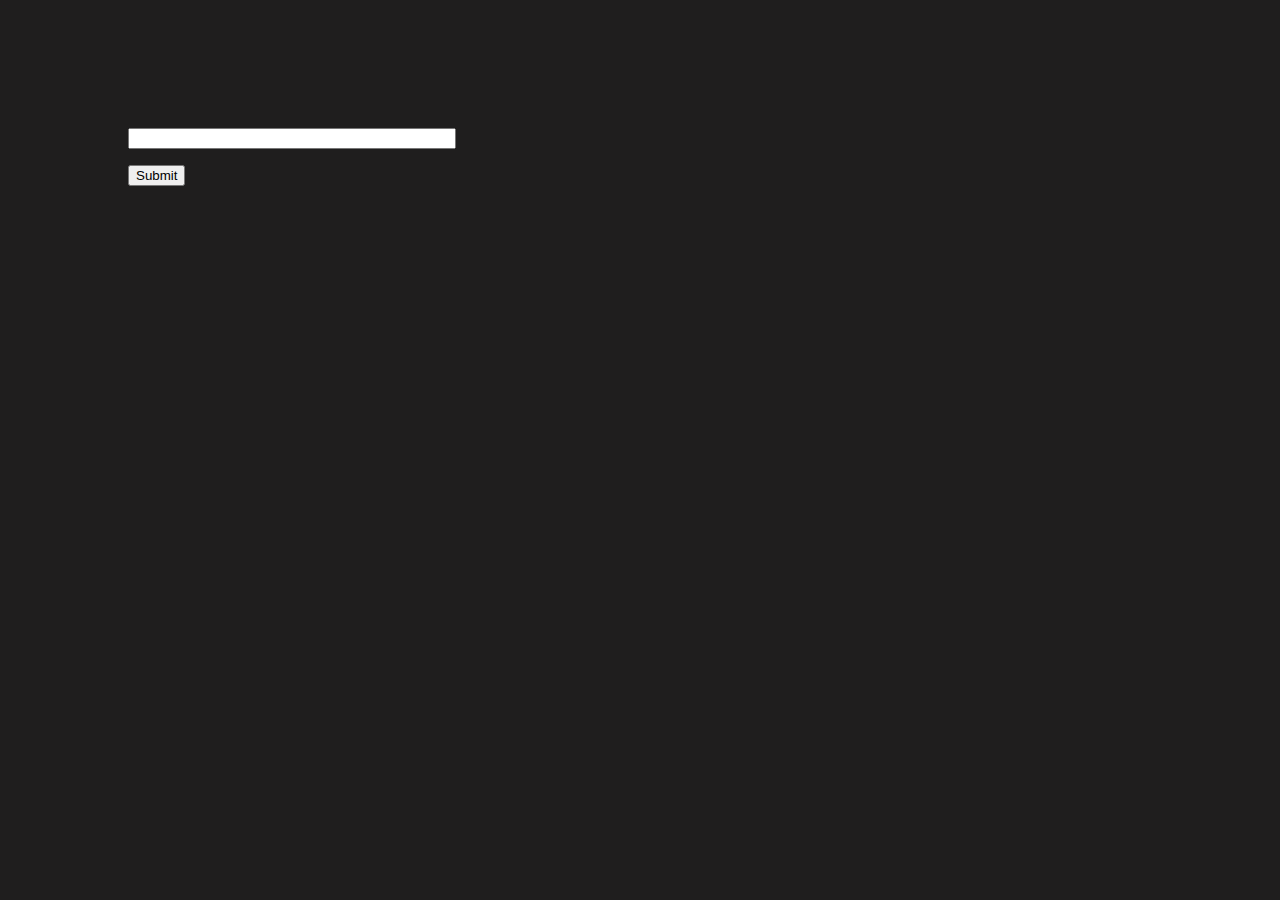
==== index.html @ 174a8431 "finished for the day" ====
<!DOCTYPE html>
<html lang="en">
<head>
    <meta charset="UTF-8">
    <meta name="viewport" content="width=device-width, initial-scale=1.0">
    <title>HTML Forms</title>
    <link rel="stylesheet" href="styles.css">
</head>
<body>
    <form method="GET" action="index.html">
        <input type="text" name="user-name" />
        <button type="submit">Submit</button>
    </form>
</body>
</html>
---- styles.css ----
body{
    background-color: rgb(31,30,30);
    margin: 8rem;
}

input{
    width: 20rem;
    display: block;
    margin-bottom: 1rem;
}

button{
    display:block;
}
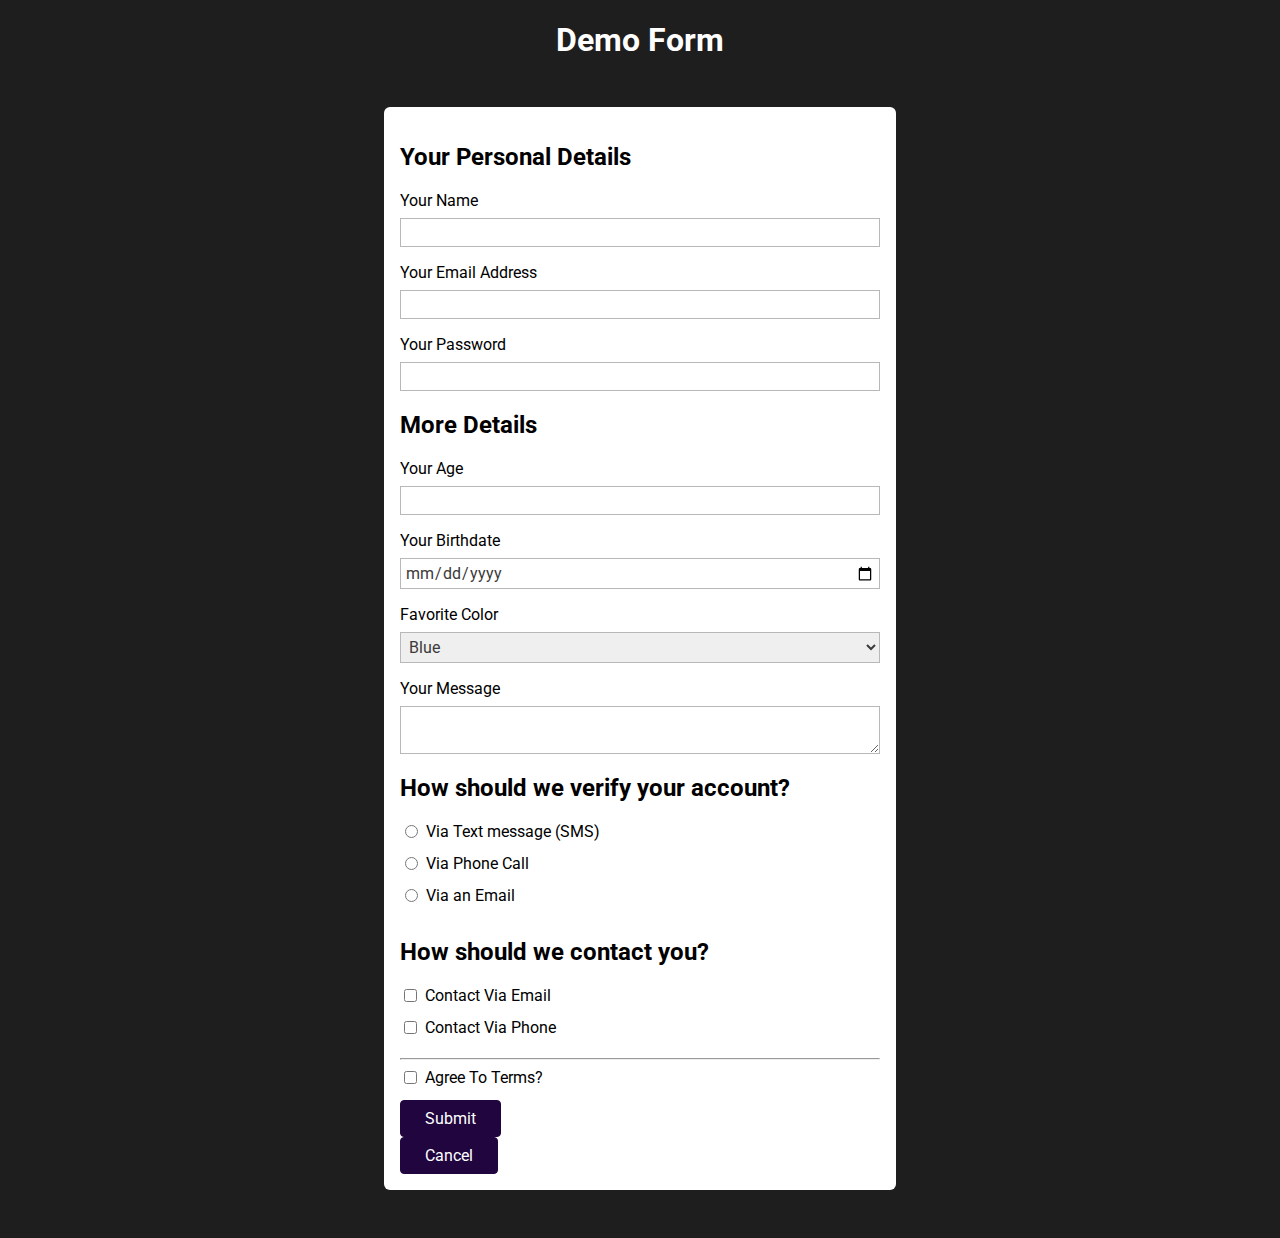
==== commit 5ea319c2: "form challenge" ====
--- a/index.html
+++ b/index.html
@@ -4,12 +4,105 @@
     <meta charset="UTF-8">
     <meta name="viewport" content="width=device-width, initial-scale=1.0">
     <title>HTML Forms</title>
+    <link rel="preconnect" href="https://fonts.googleapis.com">
+    <link rel="preconnect" href="https://fonts.gstatic.com" crossorigin>
+    <link href="https://fonts.googleapis.com/css2?family=Krub:ital,wght@0,600;1,300&family=Roboto:wght@400;700&family=Zilla+Slab:ital,wght@1,700&display=swap" rel="stylesheet">
     <link rel="stylesheet" href="styles.css">
 </head>
 <body>
-    <form method="GET" action="index.html">
-        <input type="text" name="user-name" />
-        <button type="submit">Submit</button>
-    </form>
+    <header>
+        <h1>Demo Form</h1>
+    </header>
+    <main>
+        <form method="GET" action="index.html">
+            <section>
+                <h2>Your Personal Details</h2>
+                <ul>
+                    <li>
+                        <label for="username" >Your Name</label>
+                        <input type="text" id="username" name="user-name" required/>
+                    </li>
+                    <li>
+                        <label for="useremail">Your Email Address</label>
+                        <input type='email' name="user-email" id="useremail" required>
+                    </li>
+                    <li>
+                       <label for="userpassword">Your Password</label>
+                        <input type='password' name="user-password" id="userpassword" required minlength="7" max="16">
+                    </li>
+                </ul>
+            </section>
+            <section>
+                <h2>More Details</h2>
+                <ul>
+                    <li>
+                        <label for="userage">Your Age</label>
+                        <input type='number' name="user-age" id="userage" min="1" max="115" step="1" required>
+                    </li>
+                    <li>
+                        <label for="userbirthdate">Your Birthdate</label>
+                        <input type="date" name="user-birthdate" id="userbirthdate" min="1921-01-01" max="2003-01-01">            
+                    </li>
+                    <li>
+                        <label for="favoritecolor">Favorite Color</label>
+                        <select name="favorite-color" id="favoritecolor">
+                            <option>Blue</option>
+                            <option>Black</option>
+                            <option>Red</option>
+                        </select>            
+                    </li>
+                </ul>
+                </section>
+
+                <section>
+                    <label for="message">Your Message</label>
+                    <textarea id="message" name='message'></textarea>            
+                </section>
+                
+                <section>
+                    <h2>How should we verify your account?</h2>
+                    <ul>
+                        <li class="form-control-inline">
+                            <input type="radio" name="verification-type" id='verify-text-message' value="text" />
+                            <label for="verify-text-message">Via Text message (SMS)</label>
+                        </li>
+                        <li class="form-control-inline">
+                            <input type="radio" name="verification-type" id='verify-phone' value="phone" />
+                            <label for="verify-phone">Via Phone Call</label>
+                        </li>
+                        <li class="form-control-inline">
+                            <input type="radio" name="verification-type" id='verify-email' value="email" />
+                            <label for="verify-email">Via an Email</label>
+                        </li>
+                    </ul>
+                </section>
+                <section>
+                    <h2>How should we contact you?</h2>
+                    <ul>
+                        <li class="form-control-inline">
+                            <input type="checkbox" id="contact-email" name="contact" value="email">
+                            <label for="contact-email">Contact Via Email</label>
+                        </li>
+                        <li class="form-control-inline">
+                            <input type="checkbox" id="contact-phone" name="contact" value="phone">
+                            <label for="contact-phone">Contact Via Phone</label>
+                        </li>
+                    </ul>
+                </section>
+
+                <hr />
+
+                <section>
+                    <div class="form-control-inline">
+                        <input type="checkbox" id="agree-terms" name="terms">
+                        <label for="agree-terms">Agree To Terms?</label>
+                    </div>
+                </section>
+                <section>
+                    <button type="submit">Submit</button>
+                    <button type="reset">Cancel</button>
+                </section>
+        </form>
+    </main>
 </body>
 </html>--- a/styles.css
+++ b/styles.css
@@ -1,14 +1,78 @@
 body{
     background-color: rgb(31,30,30);
-    margin: 8rem;
+    font-family: 'Roboto', sans-serif;
 }
 
-input{
+
+h1{
+    text-align: center;
+    color: white;
+}
+
+
+ul{
+    list-style: none;
+    margin:0;
+    padding: 0;
+}
+
+form{
+    width: 30rem;
+    margin: 3rem auto;
+    background-color: rgb(255,255,255);
+    padding: 1rem;
+    border-radius: 6px;
+}
+
+label{
+    margin-bottom: .5rem;
+    display: block;
+}
+
+input, textarea, select{
     width: 20rem;
     display: block;
     margin-bottom: 1rem;
+    width: 100%;
+    box-sizing: border-box;
+    font: inherit;
+    border: 1px solid rgb(184,184,184);
+    padding: .25rem;
+    color: rgb(61,58,58)
 }
+
+input:focus, textarea:focus{
+    background-color: rgb(219,190,253);
+    color: rgb(32,5,63);
+    border-color: rgb(32,5,63);
+}
+
 
 button{
     display:block;
-}+    font: inherit;
+    background-color: rgb(32,5,63);
+    color: white;
+    border: 1px solid rgb(32,5,63);
+    padding: .5rem 1.5rem;
+    border-radius: 4px;
+    cursor: pointer;
+}
+
+button:hover{
+    background-color: rgb(52,14,95);
+    border-color: rgb(52,14,95);
+}
+
+.form-control-inline{
+    display: flex;
+}
+
+.form-control-inline input{
+    width: auto;
+    margin-right: .5rem;
+}
+
+
+
+
